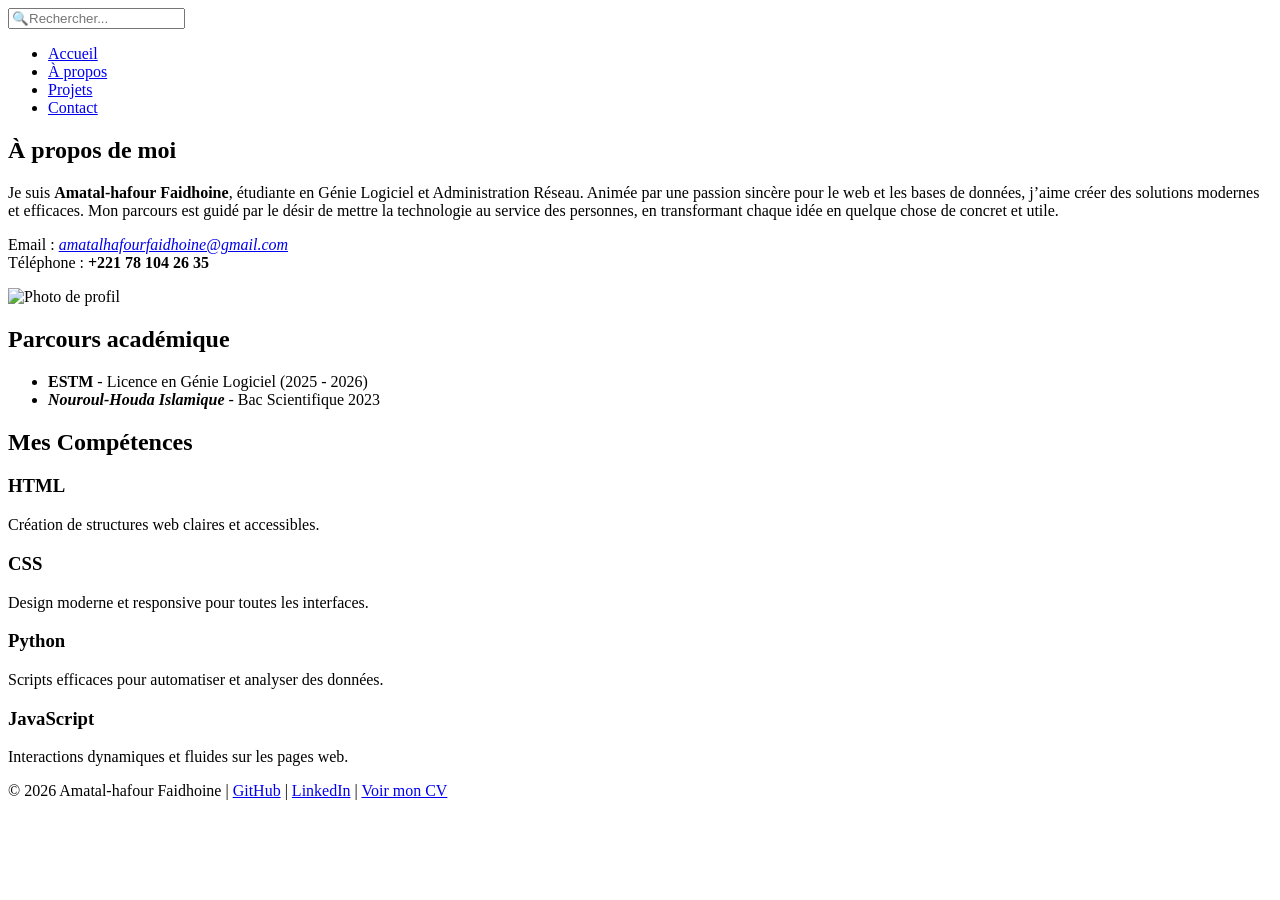
==== about.html @ 17537339 "Ajout du portfolio" ====
<!DOCTYPE html>
<html lang="fr">
<head>
  <meta charset="UTF-8">
  <meta name="viewport" content="width=device-width, initial-scale=1.0">
  <title>À propos de moi</title>
  <link rel="stylesheet" href="css/style.css">
</head>
<body>
  <nav>
  <input type="text" placeholder="🔍Rechercher..." class="search-bar">

  <ul class="nav-right">
    <li><a href="index.html" class="btn-nav">Accueil</a></li>
    <li><a href="about.html" class="btn-nav">À propos</a></li>
    <li><a href="projets.html" class="btn-nav">Projets</a></li>
    <li><a href="contact.html" class="btn-nav">Contact</a></li>
  </ul>
</nav>

<section class="about">
  <div class="about-text">
    <h2><strong>À propos de moi</strong></h2>
  <p>
    Je suis <strong>Amatal-hafour Faidhoine</strong>, étudiante en Génie Logiciel et Administration Réseau.  
    Animée par une passion sincère pour le web et les bases de données, j’aime créer des solutions modernes et efficaces.  
    Mon parcours est guidé par le désir de mettre la technologie au service des personnes, en transformant chaque idée en quelque chose de concret et utile.
  </p>
    <p>Email : <em><a href="mailto:amatalhafourfaidhoine@gmail.com">amatalhafourfaidhoine@gmail.com</a></em><br>
       Téléphone : <strong>+221 78 104 26 35</strong></p>
  </div>
  <div class="about-photo">
    <img src="images/ma_profil.png" alt="Photo de profil">
  </div>
</section>

<section class="education">
  <h2>Parcours académique</h2>
  <ul>
    <li><strong>ESTM</strong> - Licence en Génie Logiciel (2025 - 2026)</li>
    <li><strong><em>Nouroul-Houda Islamique</em></strong> - Bac Scientifique 2023</li>
  </ul>
</section>

<section class="skills">
  <h2>Mes Compétences</h2>
  <div class="skills-grid">
    <div class="skill-card">
      <h3>HTML</h3>
      <p>Création de structures web claires et accessibles.</p>
    </div>
    <div class="skill-card">
      <h3>CSS</h3>
      <p>Design moderne et responsive pour toutes les interfaces.</p>
    </div>
    <div class="skill-card">
      <h3>Python</h3>
      <p>Scripts efficaces pour automatiser et analyser des données.</p>
    </div>
    <div class="skill-card">
      <h3>JavaScript</h3>
      <p>Interactions dynamiques et fluides sur les pages web.</p>
    </div>
  </div>
</section>

<footer>
  <p>© 2026 Amatal-hafour Faidhoine | 
    <a href="https://github.com/" target="_blank">GitHub</a> | 
    <a href="https://www.linkedin.com/feed/" target="_blank">LinkedIn</a> | 
    <a href="Mon-CV .pdf" target="_blank">Voir mon CV</a>
  </p>
</footer>

</body>
</html>
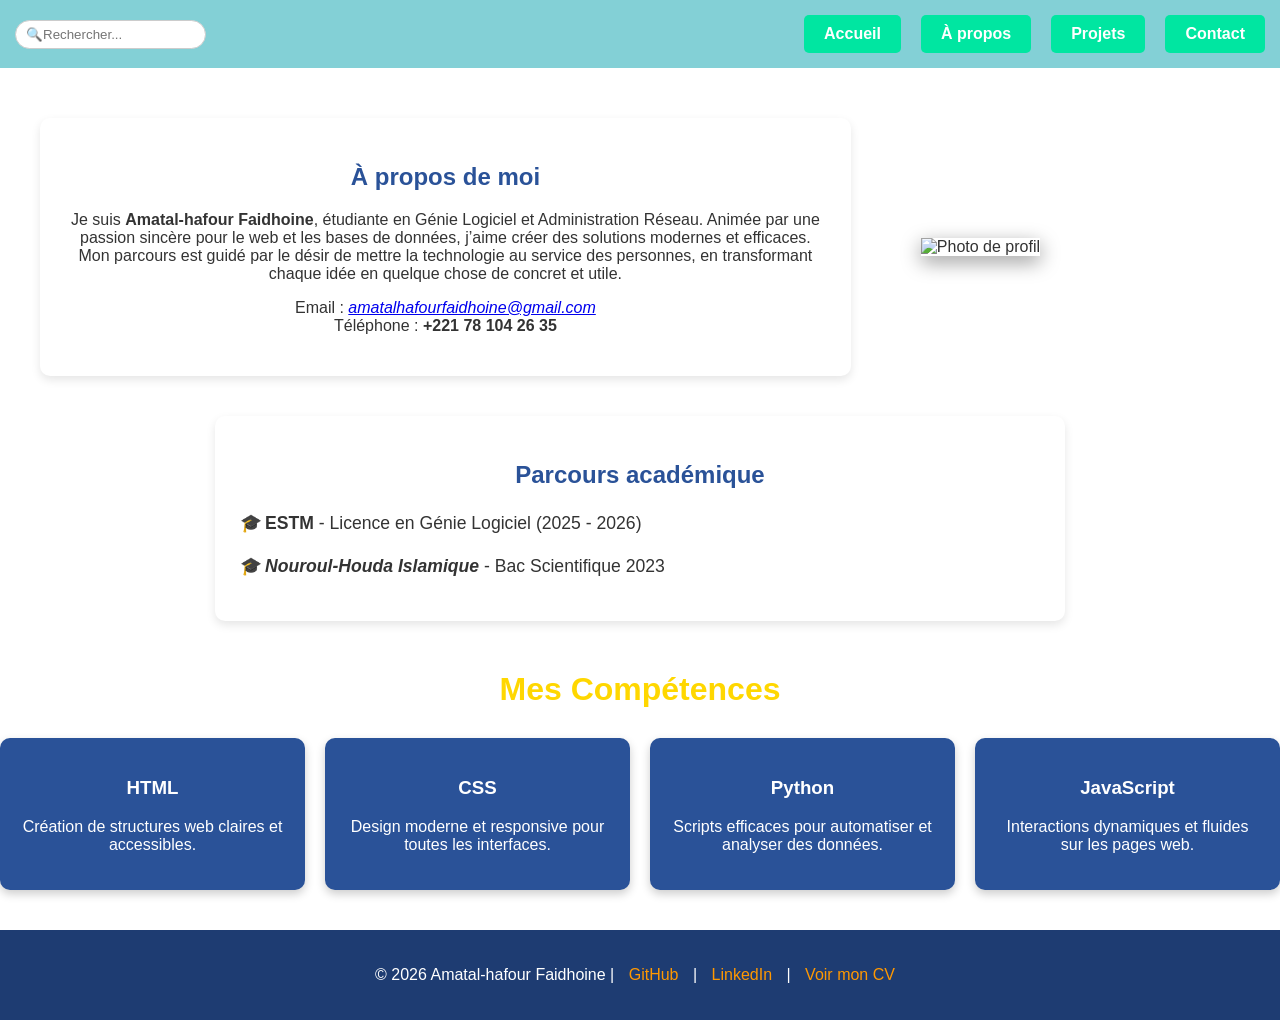
==== commit 31525d23: "Correction chemin CSS" ====
--- a/about.html
+++ b/about.html
@@ -4,7 +4,8 @@
   <meta charset="UTF-8">
   <meta name="viewport" content="width=device-width, initial-scale=1.0">
   <title>À propos de moi</title>
-  <link rel="stylesheet" href="css/style.css">
+  <link rel="stylesheet" href="Css/style.css">
+
 </head>
 <body>
   <nav>
--- a/Css/style.css
+++ b/Css/style.css
@@ -0,0 +1,632 @@
+body {
+  font-family: 'Roboto', sans-serif;
+  margin: 0;
+  background: #5da2f0;
+  color: #333;
+}
+
+nav {
+  display: flex;
+  align-items: center;
+  padding: 15px;
+  background: #83d0d6;
+}
+
+/* barre de recherche à gauche */
+.search-bar {
+  padding: 6px 10px;
+  border-radius: 20px;
+  border: 1px solid #ccc;
+}
+
+/* liens à droite */
+.nav-right {
+  display: flex;
+  margin-left: auto; /* pousse complètement à droite */
+  list-style: none;
+  padding: 0;
+  margin-top: 0;
+  margin-bottom: 0;
+}
+
+/* espace entre les liens */
+.nav-right li {
+  margin-left: 20px;
+}
+
+
+header {
+  text-align: center;
+  padding: 50px;
+  background: linear-gradient(135deg, #1e3c72, #2da1c1);
+  color: white;
+}
+
+.btn {
+  display: inline-block;
+  margin-top: 20px;
+  padding: 10px 20px;
+  background: #00ffd5;
+  color: white;
+  text-decoration: none;
+  border-radius: 5px;
+}
+
+.projets {
+  display: grid;                         
+  grid-template-columns: repeat(3, 1fr); 
+  gap: 30px;                             
+  padding: 40px;
+}
+
+.projets h2 {
+  grid-column: 1 / -1;                   /* le titre prend toute la largeur */
+  text-align: center;                    /* centré */
+  margin-bottom: 30px;
+  color: #1e90ff;
+}
+
+.carte-projet {
+  background: white;
+  padding: 20px;
+  border-radius: 10px;
+  box-shadow: 0 4px 10px rgba(0,0,0,0.1);
+  display: flex;
+  flex-direction: column;
+  align-items: center;
+  justify-content: space-between;
+  height: 420px;          
+  cursor: pointer; /* pointeur de souris */
+  transition: transform 0.3s ease, box-shadow 0.3s ease;
+}
+
+.carte-projet:hover {
+  transform: scale(1.05); /* zoom léger */
+  box-shadow: 0 8px 20px rgba(0,0,0,0.3); /* ombre plus marquée */
+}
+
+.carte-projet img {
+  width: 100%;
+  height: 180px;
+  border-radius: 8px;
+  object-fit: cover;
+}
+
+.details h3 {
+  margin-top: 0;
+}
+
+@media (max-width: 768px) {
+  .projets {
+    grid-template-columns: 1fr;   
+  }
+}
+
+.contact {
+  max-width: 300px;
+  margin: 50px auto;
+  background: white;
+  padding: 30px;
+  border-radius: 10px;
+  box-shadow: 0 4px 10px rgba(0,0,0,0.1);
+}
+
+.contact h2 {
+  text-align: center;
+  color: #63d6d0;
+  margin-bottom: 20px;
+}
+
+.contact form {
+  display: flex;
+  flex-direction: column;
+  gap: 15px;
+}
+
+.contact input,
+.contact textarea {
+  padding: 10px;
+  border: 1px solid #ccc;
+  border-radius: 5px;
+}
+
+.contact button {
+  align-self: center; /* centre le bouton */
+}
+
+.contact-intro {
+  margin: 40px auto;       
+  text-align: center;      
+  font-size: 2.5em;      
+  font-weight: bold;       
+  color: #fff;            
+  max-width: 800px;      
+}
+
+
+.contact-info {
+  max-width: 400px;              
+  margin: 30px;                  
+  padding: 15px;
+  background: #0a9ebc;           
+  border-radius: 8px;
+  box-shadow: 0 4px 12px rgba(0,0,0,0.2);
+  color: #120101;                                
+  text-align: center;               
+}
+
+
+.contact-info h3 {
+  color: #e1e4e7;                
+  margin-bottom: 15px;
+}
+
+.contact-info a {
+  color: #fff;                   
+  text-decoration: underline;
+}
+
+nav {
+  background: #83d0d6; /* gris foncé */
+  padding: 15px;
+}
+
+nav ul li a {
+  color: white;
+  text-decoration: none;
+  font-weight: bold;
+}
+
+nav ul li a:hover {
+  color: #00e6a1;
+}
+
+footer {
+  text-align: center;
+  padding: 20px;
+  background: #1e3c72;
+  color: white;
+  margin-top: 40px;
+}
+
+footer a {
+  color: #ff9800;
+  text-decoration: none;
+  margin: 0 10px;
+}
+
+.btn-nav {
+  display: inline-block;
+  padding: 10px 20px;
+  background: #00e6a1;   
+  color: white;
+  text-decoration: none;
+  border-radius: 5px;
+  font-weight: bold;
+  transition: background 0.3s ease;
+}
+
+.btn-nav:hover {
+  background: #00e6a1;   
+}
+
+.education {
+  max-width: 800px;
+  margin: 40px auto;
+  background: #ffffff;
+  padding: 25px;
+  border-radius: 10px;
+  box-shadow: 0 4px 10px rgba(0,0,0,0.1);
+}
+
+.education h2 {
+  text-align: center;
+  color: #2a5298;
+  margin-bottom: 20px;
+}
+
+.education ul {
+  list-style: none;
+  padding: 0;
+}
+
+.education li {
+  margin-bottom: 15px;
+  font-size: 1.1em;
+  line-height: 1.6;
+  position: relative;
+  padding-left: 25px;
+}
+
+.education li::before {
+  content: "🎓";
+  position: absolute;
+  left: 0;
+  color: #ffd700;
+}
+
+
+.competences {
+  max-width: 900px;
+  margin: 40px auto;
+  background: white;          
+  padding: 30px;
+  border-radius: 10px;
+  box-shadow: 0 4px 10px rgba(0,0,0,0.1);
+  text-align: center;
+}
+
+.competences h2 {
+  color: #2a5298;
+  margin-bottom: 20px;
+}
+
+.competences ul {
+  list-style: none;
+  padding: 0;
+  display: flex;
+  flex-wrap: wrap;
+  justify-content: center;
+  gap: 20px;
+}
+
+.competences li {
+  flex: 1 1 200px;
+  background: #2a5298;        /* bleu uniforme pour toutes les fenêtres */
+  padding: 20px;
+  border-radius: 8px;
+  box-shadow: 0 4px 10px rgba(0,0,0,0.2);
+  font-weight: bold;
+  color: #fff;                /* texte en blanc pour contraste */
+  transition: transform 0.3s ease, background 0.3s ease;
+}
+
+.competences li:hover {
+  transform: scale(1.05);
+  background: #3176d0;        /* bleu plus vif au survol */
+}
+
+
+input, textarea {
+    padding: 10px;
+    border-radius: 12px;
+    border: 2px solid #2b5cff;
+    outline: none;
+    transition: 0.3s;
+}
+
+input:focus, textarea:focus {
+    border-color: #00e0ff;
+    box-shadow: 0 0 10px #00e0ff;
+    transform: scale(1.03);
+}
+
+button {
+    padding: 10px 20px;
+    border-radius: 12px;
+    border: none;
+    background: linear-gradient(45deg, #2b5cff, #00e0ff);
+    color: white;
+    font-weight: bold;
+    cursor: pointer;
+    transition: 0.3s;
+}
+
+button:hover {
+    transform: scale(1.1);
+    box-shadow: 0 0 15px #00e0ff;
+}
+
+form {
+    background: rgba(255,255,255,0.1);
+    padding: 30px;
+    border-radius: 20px;
+    box-shadow: 0 10px 30px rgba(0,0,0,0.2);
+}
+form {
+    animation: apparition 1s ease-in-out;
+}
+
+@keyframes apparition {
+    from {
+        opacity: 0;
+        transform: translateY(30px);
+    }
+    to {
+        opacity: 1;
+        transform: translateY(0);
+    }
+}
+
+body {
+  margin: 0;
+  font-family: 'Roboto', sans-serif;
+  background: url('../images/arriereplan.jpeg') no-repeat center center fixed;
+  background-size: cover;
+  
+}
+
+.hero {
+  display: flex;
+  align-items: center;
+  justify-content: space-between;
+  padding: 50px;
+  color: white;
+  background: transparent;
+}
+
+.hero-text {
+  flex: 1;
+  max-width: 50%;
+}
+
+.hero-text h1 {
+  font-size: 2.5em;
+  margin-bottom: 20px;
+}
+
+.hero-text p {
+  font-size: 1.2em;
+  line-height: 1.6;
+  margin-bottom: 30px;
+}
+
+.hero-photo {
+  flex: 1;
+  display: flex;
+  justify-content: center;
+}
+
+.hero-photo img {
+  width: 300px;
+  height: 300px;
+  border-radius: 50%;
+  box-shadow: 0 4px 15px rgba(0,0,0,0.3);
+}
+
+.hero-photo img {
+  width: auto;              
+  height: auto;            
+  border-radius: 0;        
+  border: none;             
+  margin-left: 30px;        
+  box-shadow: 0 6px 20px rgba(0,0,0,0.4); 
+  transition: transform 0.8s ease, box-shadow 0.8s ease; /* animation fluide */
+}
+
+.hero-photo img:hover {
+  transform: scale(1.1) rotate(5deg); /* zoom + légère rotation */
+  box-shadow: 0 8px 25px rgba(0,0,0,0.5); /* ombre plus forte */
+}
+
+.about {
+  display: flex;
+  justify-content: flex-start;   
+  align-items: center;
+  width: 100%;                   
+  max-width: 1000px;
+  margin: 50px 0 0 40px;         
+}
+
+.about-text {
+  flex: 1;
+  background: #ffffff;           /* fenêtre blanche */
+  padding: 25px;
+  border-radius: 10px;
+  box-shadow: 0 4px 10px rgba(0,0,0,0.1);
+  text-align: center;            
+}
+
+.about-text,
+.education {
+  cursor: pointer;                        /* pointeur de souris */
+  transition: transform 0.3s ease, box-shadow 0.3s ease;
+}
+
+.about-text:hover,
+.education:hover {
+  transform: scale(1.03);                 
+  box-shadow: 0 8px 20px rgba(0,0,0,0.3); 
+}
+
+.about-text h2 {
+  color: #2a5298;   
+  margin-bottom: 20px;
+}
+
+.about-photo {
+  flex: 0 0 auto;                
+  margin-left: 40px;
+}
+
+.about-photo img {
+  width: 300px;              
+  height: auto;             
+  border-radius: 0;          
+  border: none;              
+  box-shadow: 0 6px 20px rgba(0,0,0,0.4); /* ombre élégante */
+  margin-left: 30px;        
+}
+
+.about-photo img {
+  width: 300px;
+  height: auto;
+  border-radius: 0;                 /* photo rectangulaire */
+  border: none;
+  box-shadow: 0 6px 20px rgba(0,0,0,0.4);
+  margin-left: 30px;
+  transition: transform 0.8s ease;  /* animation fluide */
+}
+
+.about-photo img:hover {
+  transform: rotateY(180deg);       /* rotation horizontale au survol */
+}
+
+
+.skills h2 {
+  color: #ffd700;
+  font-weight: bold;
+  font-size: 2em;
+}
+
+
+.skills {
+  text-align: center;
+  margin-top: 50px;
+}
+
+.skills-grid {
+  display: grid;
+  grid-template-columns: repeat(4, 1fr);
+  gap: 20px;
+  margin-top: 30px;
+}
+
+.skill-card {
+  background: #2a5298;    
+  padding: 20px;
+  border-radius: 10px;
+  color: #fff;
+  box-shadow: 0 4px 10px rgba(0,0,0,0.2);
+  transition: transform 0.3s ease;
+}
+
+.skill-card:hover {
+  transform: translateY(-5px);
+  background: rgba(255,255,255,0.2);
+}
+
+.projets h2 {
+  color: #1e90ff;
+  text-align: center;
+  margin-bottom: 30px;
+}
+
+.btn-code {
+  display: inline-block;
+  padding: 10px 20px;
+  background-color: #0db510;
+  color: #ddff1e;
+  text-decoration: none;
+  border-radius: 5px;
+  transition: background-color 0.3s ease;
+}
+
+.btn-code:hover {
+  background-color: #104e8b; /* couleur plus foncée au survol */
+}
+.btn-code {
+  display: inline-block;
+  padding: 10px 20px;
+  background-color: #1e90ff;
+  color: white;
+  text-decoration: none;
+  border-radius: 5px;
+  transition: background-color 0.3s ease;
+}
+
+.btn-code:hover {
+  background-color: #104e8b;
+}
+
+
+@media screen and (max-width:768px) {
+  /* Header */
+  header {
+    flex-direction: column;
+    align-items: center;
+    padding: 10px 0;
+  }
+
+  .hero-text {
+    max-width: 100%;
+    text-align: center;
+  }
+
+  .hero-photo {
+    margin-top: 20px;
+  }
+
+  .btn {
+    margin: 10px 0;
+    display: block;
+  }
+
+  .carte-projet {
+    height: auto;
+  }
+
+  
+  nav {
+    display: flex;
+    flex-direction: column;   
+    align-items: center;
+  }
+
+  .search-bar {
+    margin-bottom: 15px;
+    width: 80%;
+    order: 1;                
+  }
+
+  .nav-right {
+    order: 2;                 
+    display: flex;
+    flex-direction: row;      
+    justify-content: center;
+    flex-wrap: wrap;          
+    gap: 10px;
+    margin-top: 10px;
+  }
+
+  .nav-right li {
+    margin: 0;
+  }
+
+  
+  .about {
+    flex-direction: column;   
+    align-items: center;
+    margin: 20px auto;
+  }
+
+  .about-text {
+    max-width: 100%;
+    margin-bottom: 20px;
+  }
+
+  .about-photo {
+    margin-left: 0;
+  }
+
+  .about-photo img {
+    width: 80%;
+    margin: 0 auto;
+  }
+
+  .competences ul {
+    flex-direction: column;  
+    align-items: center;
+    gap: 15px;
+  }
+
+  .competences li {
+    flex: none;
+    width: 90%;
+  }
+
+  .skills-grid {
+    display: flex;              
+    flex-direction: column;     
+    align-items: center;        
+    gap: 15px;                  
+  }
+
+  .skill-card {
+    width: 90%;                
+  }
+}
+
+
+
+
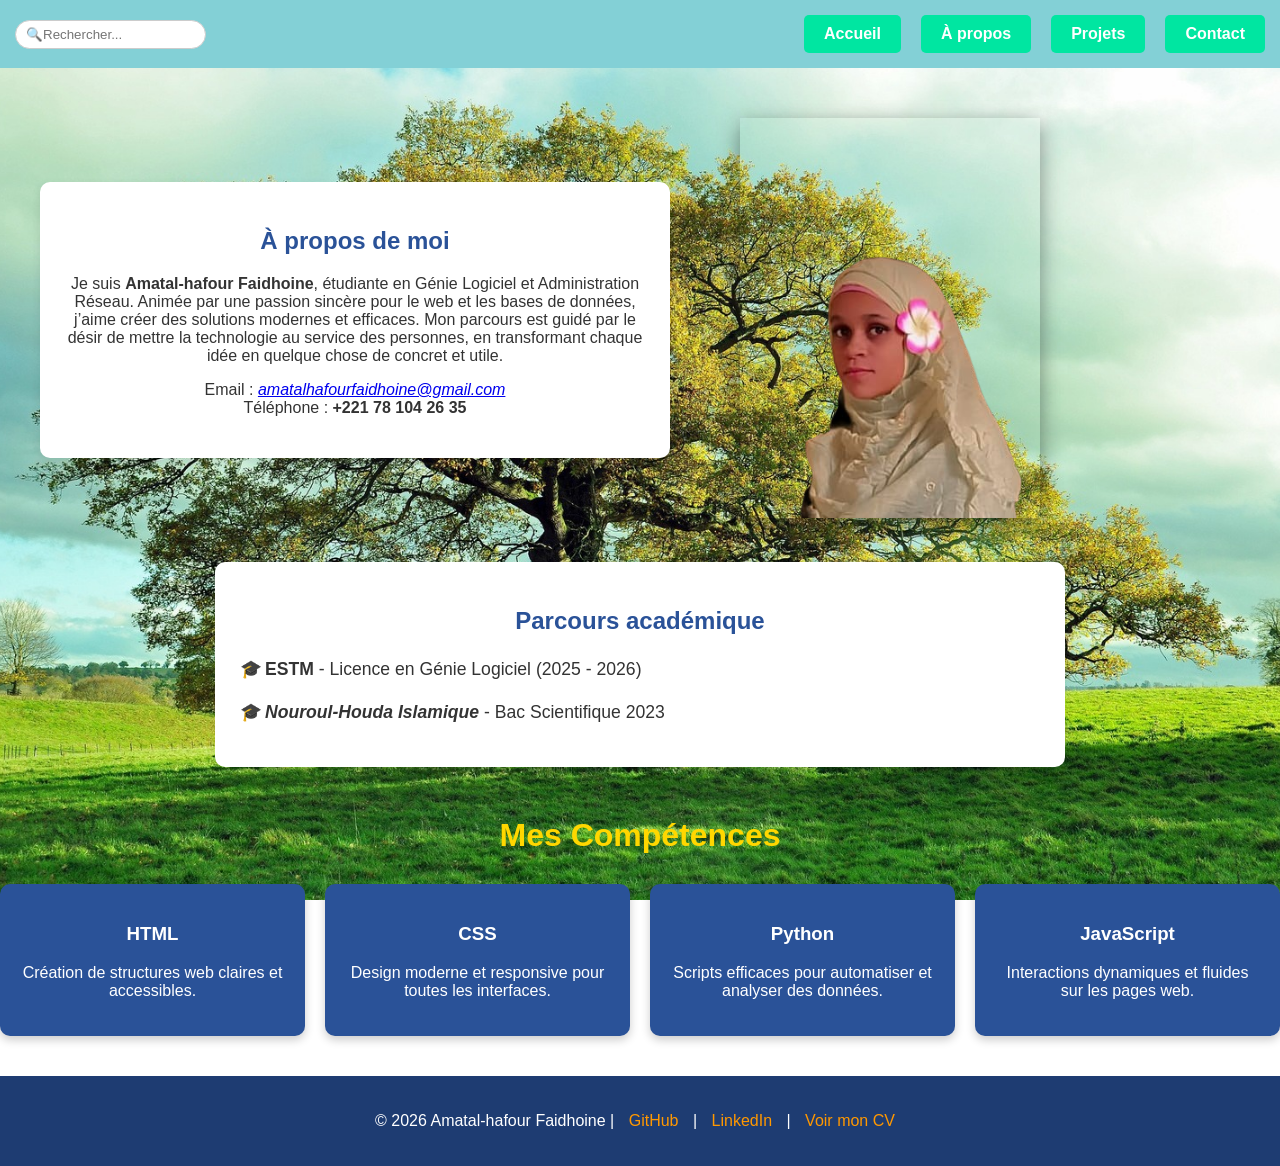
==== commit 3ebbc27d: "Correction chemins images" ====
--- a/about.html
+++ b/about.html
@@ -31,7 +31,7 @@
        Téléphone : <strong>+221 78 104 26 35</strong></p>
   </div>
   <div class="about-photo">
-    <img src="images/ma_profil.png" alt="Photo de profil">
+    <img src="Images/ma_profil.png" alt="Photo de profil">
   </div>
 </section>
 
--- a/Css/style.css
+++ b/Css/style.css
@@ -341,7 +341,7 @@
 body {
   margin: 0;
   font-family: 'Roboto', sans-serif;
-  background: url('../images/arriereplan.jpeg') no-repeat center center fixed;
+  background: url('../Images/arriereplan.jpeg') no-repeat center center fixed;
   background-size: cover;
   
 }
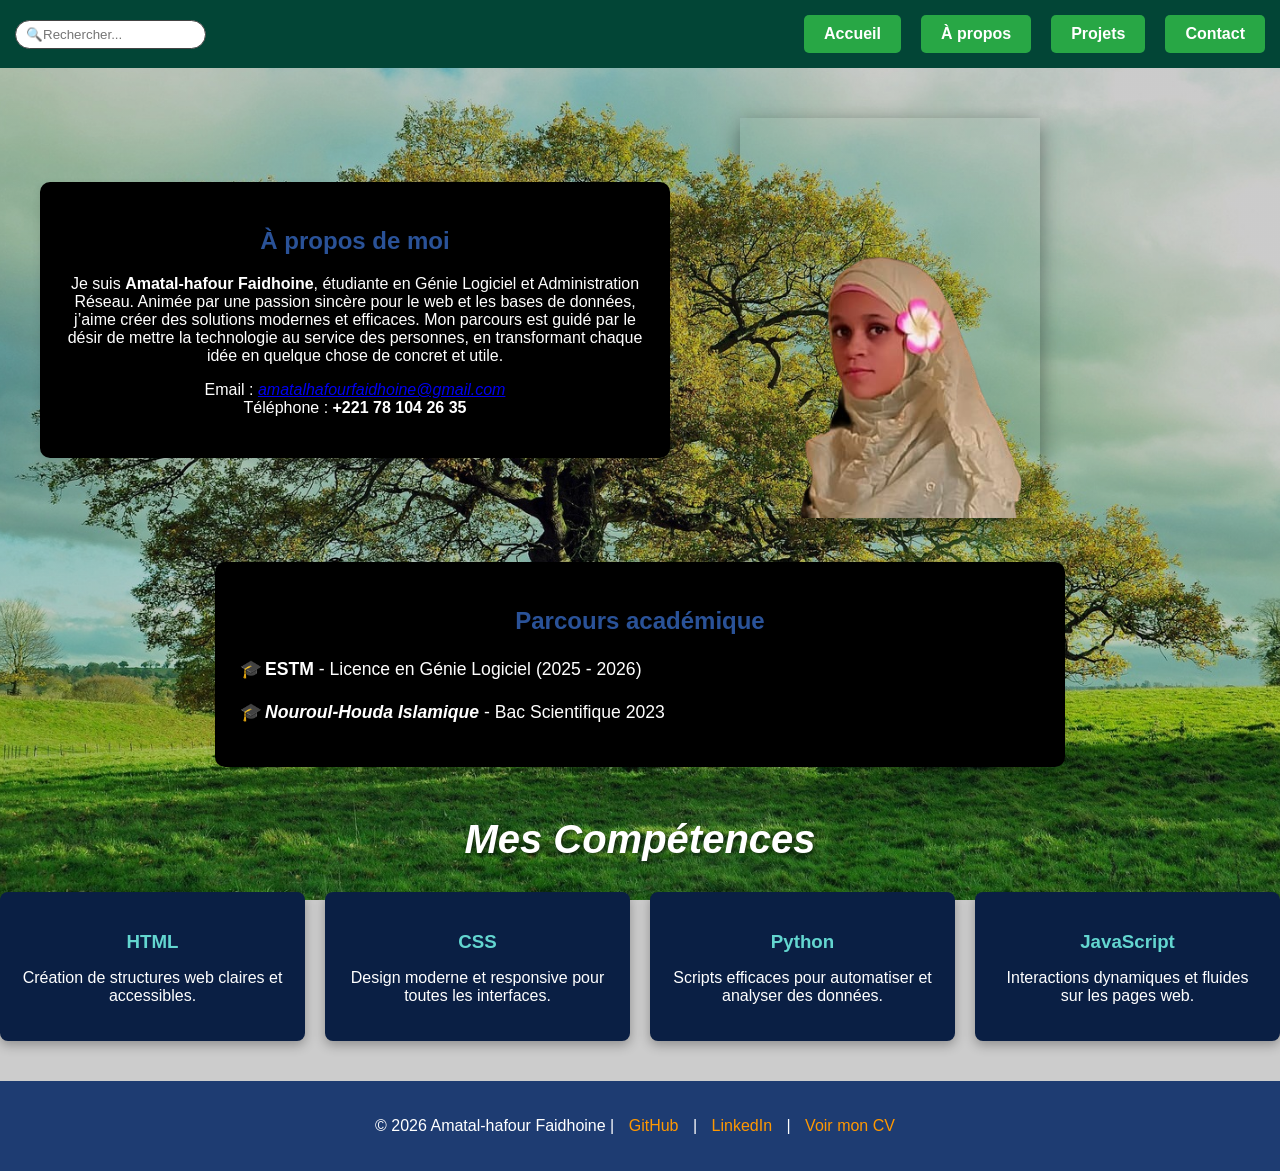
==== commit 36b3c389: "Première version de mon portfolio" ====
--- a/about.html
+++ b/about.html
@@ -44,7 +44,7 @@
 </section>
 
 <section class="skills">
-  <h2>Mes Compétences</h2>
+  <h2><em>Mes Compétences</em></h2>
   <div class="skills-grid">
     <div class="skill-card">
       <h3>HTML</h3>
--- a/Css/style.css
+++ b/Css/style.css
@@ -9,29 +9,41 @@
   display: flex;
   align-items: center;
   padding: 15px;
-  background: #83d0d6;
-}
-
-/* barre de recherche à gauche */
+  background: #024536;
+}
+
 .search-bar {
   padding: 6px 10px;
   border-radius: 20px;
-  border: 1px solid #ccc;
-}
-
-/* liens à droite */
+  border: 1px solid #444444;
+}
+
+
 .nav-right {
   display: flex;
-  margin-left: auto; /* pousse complètement à droite */
+  margin-left: auto; 
   list-style: none;
   padding: 0;
   margin-top: 0;
   margin-bottom: 0;
 }
 
-/* espace entre les liens */
 .nav-right li {
   margin-left: 20px;
+}
+
+nav ul li a {
+  color: white;
+  text-decoration: none;
+  font-weight: bold;
+  padding: 8px 15px;
+  border-radius: 5px;
+  transition: background-color 0.3s ease;
+}
+
+nav ul li a:hover {
+  background-color: #063f6c;
+  color: white;
 }
 
 
@@ -46,7 +58,7 @@
   display: inline-block;
   margin-top: 20px;
   padding: 10px 20px;
-  background: #00ffd5;
+  background: #28a745;
   color: white;
   text-decoration: none;
   border-radius: 5px;
@@ -60,14 +72,19 @@
 }
 
 .projets h2 {
-  grid-column: 1 / -1;                   /* le titre prend toute la largeur */
-  text-align: center;                    /* centré */
+  grid-column: 1 / -1;          
+  text-align: center;           
   margin-bottom: 30px;
-  color: #1e90ff;
-}
+  color: #fff !important;                  
+  font-size: 2.5em;             
+  font-weight: bold;            
+  text-shadow: 2px 2px 5px rgba(0,0,0,0.6); 
+}
+
 
 .carte-projet {
-  background: white;
+  background: #000000;
+  color: white; 
   padding: 20px;
   border-radius: 10px;
   box-shadow: 0 4px 10px rgba(0,0,0,0.1);
@@ -76,13 +93,13 @@
   align-items: center;
   justify-content: space-between;
   height: 420px;          
-  cursor: pointer; /* pointeur de souris */
+  cursor: pointer; 
   transition: transform 0.3s ease, box-shadow 0.3s ease;
 }
 
 .carte-projet:hover {
-  transform: scale(1.05); /* zoom léger */
-  box-shadow: 0 8px 20px rgba(0,0,0,0.3); /* ombre plus marquée */
+  transform: scale(1.05); 
+  box-shadow: 0 8px 20px rgba(255,255,255,0.3); 
 }
 
 .carte-projet img {
@@ -105,7 +122,8 @@
 .contact {
   max-width: 300px;
   margin: 50px auto;
-  background: white;
+  background:#000000;
+  color: white; 
   padding: 30px;
   border-radius: 10px;
   box-shadow: 0 4px 10px rgba(0,0,0,0.1);
@@ -125,14 +143,26 @@
 
 .contact input,
 .contact textarea {
+  background-color: #222222; 
+  color: white;
+  border: 1px solid #444444;
+  border-radius: 5px;
   padding: 10px;
-  border: 1px solid #ccc;
+}
+
+.contact button {
+  background-color: #1e90ff; 
+  color: white;
+  padding: 10px 20px;
+  border: none;
   border-radius: 5px;
-}
-
-.contact button {
-  align-self: center; /* centre le bouton */
-}
+  cursor: pointer;
+}
+
+.contact button:hover {
+  background-color: #187bcd; 
+}
+
 
 .contact-intro {
   margin: 40px auto;       
@@ -140,9 +170,9 @@
   font-size: 2.5em;      
   font-weight: bold;       
   color: #fff;            
-  max-width: 800px;      
-}
-
+  max-width: 800px;  
+  text-shadow: 2px 2px 4px rgba(0,0,0,0.7);    
+}
 
 .contact-info {
   max-width: 400px;              
@@ -155,7 +185,6 @@
   text-align: center;               
 }
 
-
 .contact-info h3 {
   color: #e1e4e7;                
   margin-bottom: 15px;
@@ -166,8 +195,47 @@
   text-decoration: underline;
 }
 
-nav {
-  background: #83d0d6; /* gris foncé */
+
+.form-projet {
+  background-color: #000000;
+  color: white;
+  padding: 20px;
+  border-radius: 8px;
+  width: 80%;
+  margin: 30px auto;
+  box-shadow: 0 4px 10px rgba(255,255,255,0.2);
+}
+
+.form-projet input,
+.form-projet textarea {
+  background-color: #222222;
+  color: white;
+  border: 1px solid #444444;
+  width: 100%;
+  margin-bottom: 15px;
+  padding: 10px;
+}
+
+.form-projet button {
+  background-color: #28a745;
+  color: white;
+  padding: 10px 20px;
+  border: none;
+  border-radius: 5px;
+}
+
+.form-projet button:hover {
+  background-color: #218838;
+}
+
+.form-projet h2 {
+  text-align: center;
+  color: #63d6d0; 
+  margin-bottom: 20px;
+}
+
+/*nav {
+  background: #83d0d6; 
   padding: 15px;
 }
 
@@ -178,8 +246,8 @@
 }
 
 nav ul li a:hover {
-  color: #00e6a1;
-}
+  color:#218838;
+}*/
 
 footer {
   text-align: center;
@@ -198,7 +266,7 @@
 .btn-nav {
   display: inline-block;
   padding: 10px 20px;
-  background: #00e6a1;   
+  background: #28a745;   
   color: white;
   text-decoration: none;
   border-radius: 5px;
@@ -207,13 +275,15 @@
 }
 
 .btn-nav:hover {
-  background: #00e6a1;   
+  background: #28a745;
+  color: #ffffff;    
 }
 
 .education {
   max-width: 800px;
   margin: 40px auto;
-  background: #ffffff;
+  background: #000000;
+  color: white; 
   padding: 25px;
   border-radius: 10px;
   box-shadow: 0 4px 10px rgba(0,0,0,0.1);
@@ -244,7 +314,6 @@
   left: 0;
   color: #ffd700;
 }
-
 
 .competences {
   max-width: 900px;
@@ -341,9 +410,9 @@
 body {
   margin: 0;
   font-family: 'Roboto', sans-serif;
-  background: url('../Images/arriereplan.jpeg') no-repeat center center fixed;
+  background: linear-gradient(rgba(0,0,0,0.2), rgba(0,0,0,0.2)),
+              url('../Images/arriereplan.jpeg') no-repeat center center fixed;
   background-size: cover;
-  
 }
 
 .hero {
@@ -361,14 +430,30 @@
 }
 
 .hero-text h1 {
-  font-size: 2.5em;
+  font-size: 3.5em;                  
   margin-bottom: 20px;
-}
+  color: #fff;                       
+  text-shadow: 2px 2px 6px rgba(0,0,0,0.7); 
+  font-weight: bold;                 
+  text-align: center;                
+}
+
 
 .hero-text p {
   font-size: 1.2em;
   line-height: 1.6;
   margin-bottom: 30px;
+}
+.hero-box {
+  background-color: rgba(0,0,0,0.8); 
+  color: #fff;                       
+  font-size: 1.3em;                   
+  padding: 30px;
+  border-radius: 10px;                
+  max-width: 800px;
+  margin: 20px auto;                  
+  text-align: center;
+  text-shadow: 2px 2px 5px rgba(0,0,0,0.7); 
 }
 
 .hero-photo {
@@ -410,7 +495,8 @@
 
 .about-text {
   flex: 1;
-  background: #ffffff;           /* fenêtre blanche */
+  background: #000000;
+  color: white;          
   padding: 25px;
   border-radius: 10px;
   box-shadow: 0 4px 10px rgba(0,0,0,0.1);
@@ -462,13 +548,14 @@
   transform: rotateY(180deg);       /* rotation horizontale au survol */
 }
 
-
 .skills h2 {
-  color: #ffd700;
-  font-weight: bold;
-  font-size: 2em;
-}
-
+  color: #fff;                  
+  font-weight: bold;            
+  font-size: 2.5em;             
+  text-align: center;          
+  margin-bottom: 30px;          
+  text-shadow: 2px 2px 5px rgba(0,0,0,0.6);
+}
 
 .skills {
   text-align: center;
@@ -483,18 +570,24 @@
 }
 
 .skill-card {
-  background: #2a5298;    
+  background: #0a1f44; 
+  color: #fff;
   padding: 20px;
-  border-radius: 10px;
-  color: #fff;
-  box-shadow: 0 4px 10px rgba(0,0,0,0.2);
+  border-radius: 8px;
+  box-shadow: 0 4px 12px rgba(0,0,0,0.3);
   transition: transform 0.3s ease;
 }
 
 .skill-card:hover {
   transform: translateY(-5px);
-  background: rgba(255,255,255,0.2);
-}
+  background:  #112b66;
+}
+
+.skill-card h3 {
+  color: #63d6d0; 
+  margin-bottom: 10px;
+}
+
 
 .projets h2 {
   color: #1e90ff;
@@ -629,4 +722,3 @@
 
 
 
-
